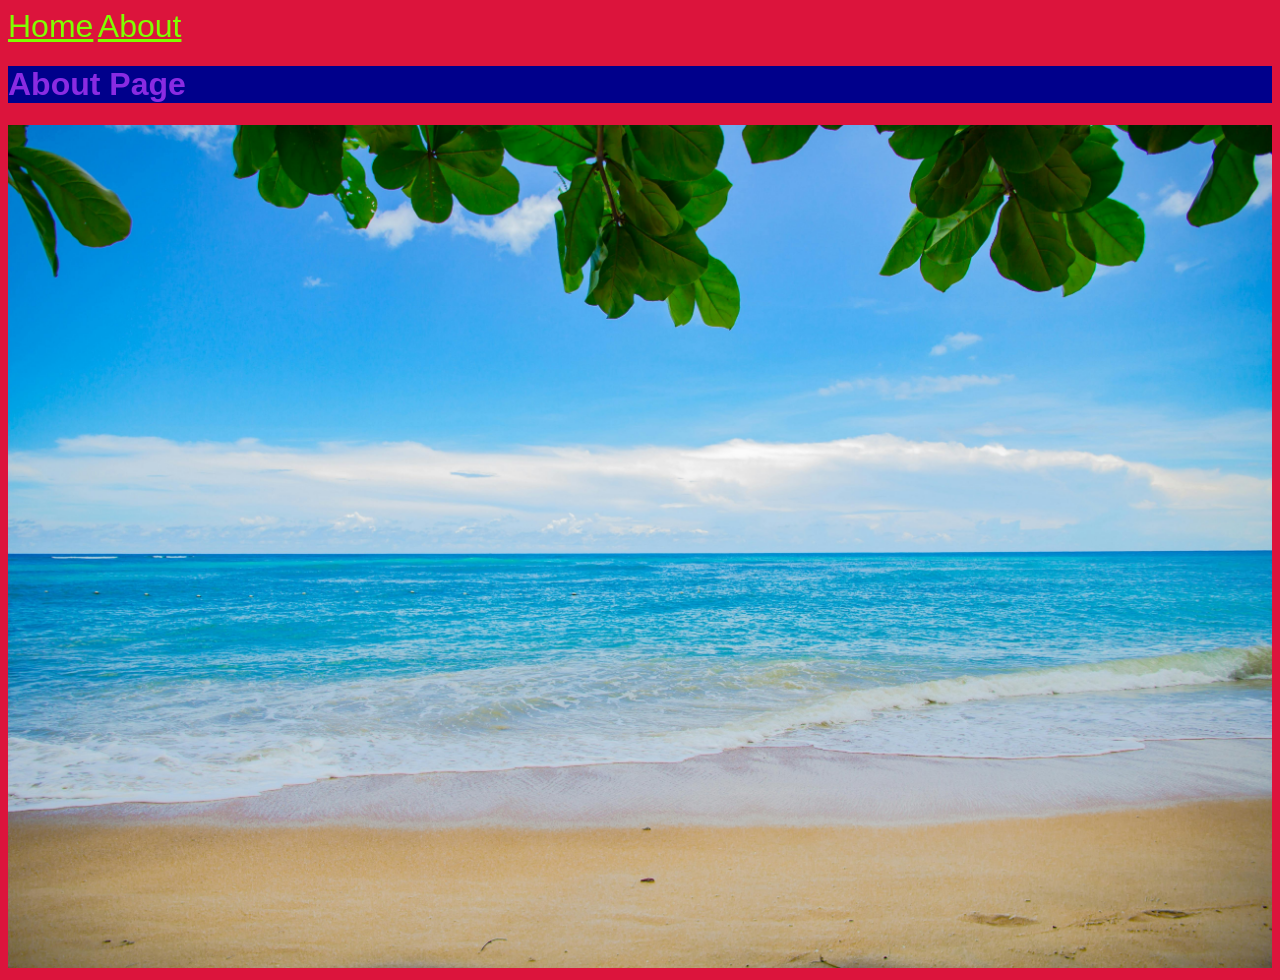
==== about.html @ 1d5d495c "latest update" ====
<!DOCTYPE html>
<html lang="en">

<head>
    <meta charset="UTF-8">
    <meta name="viewport" content="width=device-width, initial-scale=1.0">
    <title>About Page</title>
    <link rel="icon" href="icon.webp">
    <link rel="stylesheet" href="styles.css">

</head>

<body>
    <nav>
        <a href="index.html">Home</a>
        <a href="about.html">About</a>
    </nav>
    <h1>About Page</h1>
    <img class="about image" src=beach.jpg alt="beach"> 
</body>

</html>
---- styles.css ----
body{
    background-color: crimson;
    color: rgb(255, 204, 0);
    font-family: comic-reilief, Comic-Neue,comic-sans, sans-serif;
}
a{
    font-size: 200%;
}
a:link{
    color: chartreuse;
 } 
 
 a:visited{
    color: rgb(255, 255, 255);
}
 a:hover{
    color: black;
}
 a:active{
    color: darkgoldenrod;
 }
 h1{
    color: blueviolet;
    font-size: 200%;
    background-color: darkblue;
 }
 img{
    max-width: 100%
 }
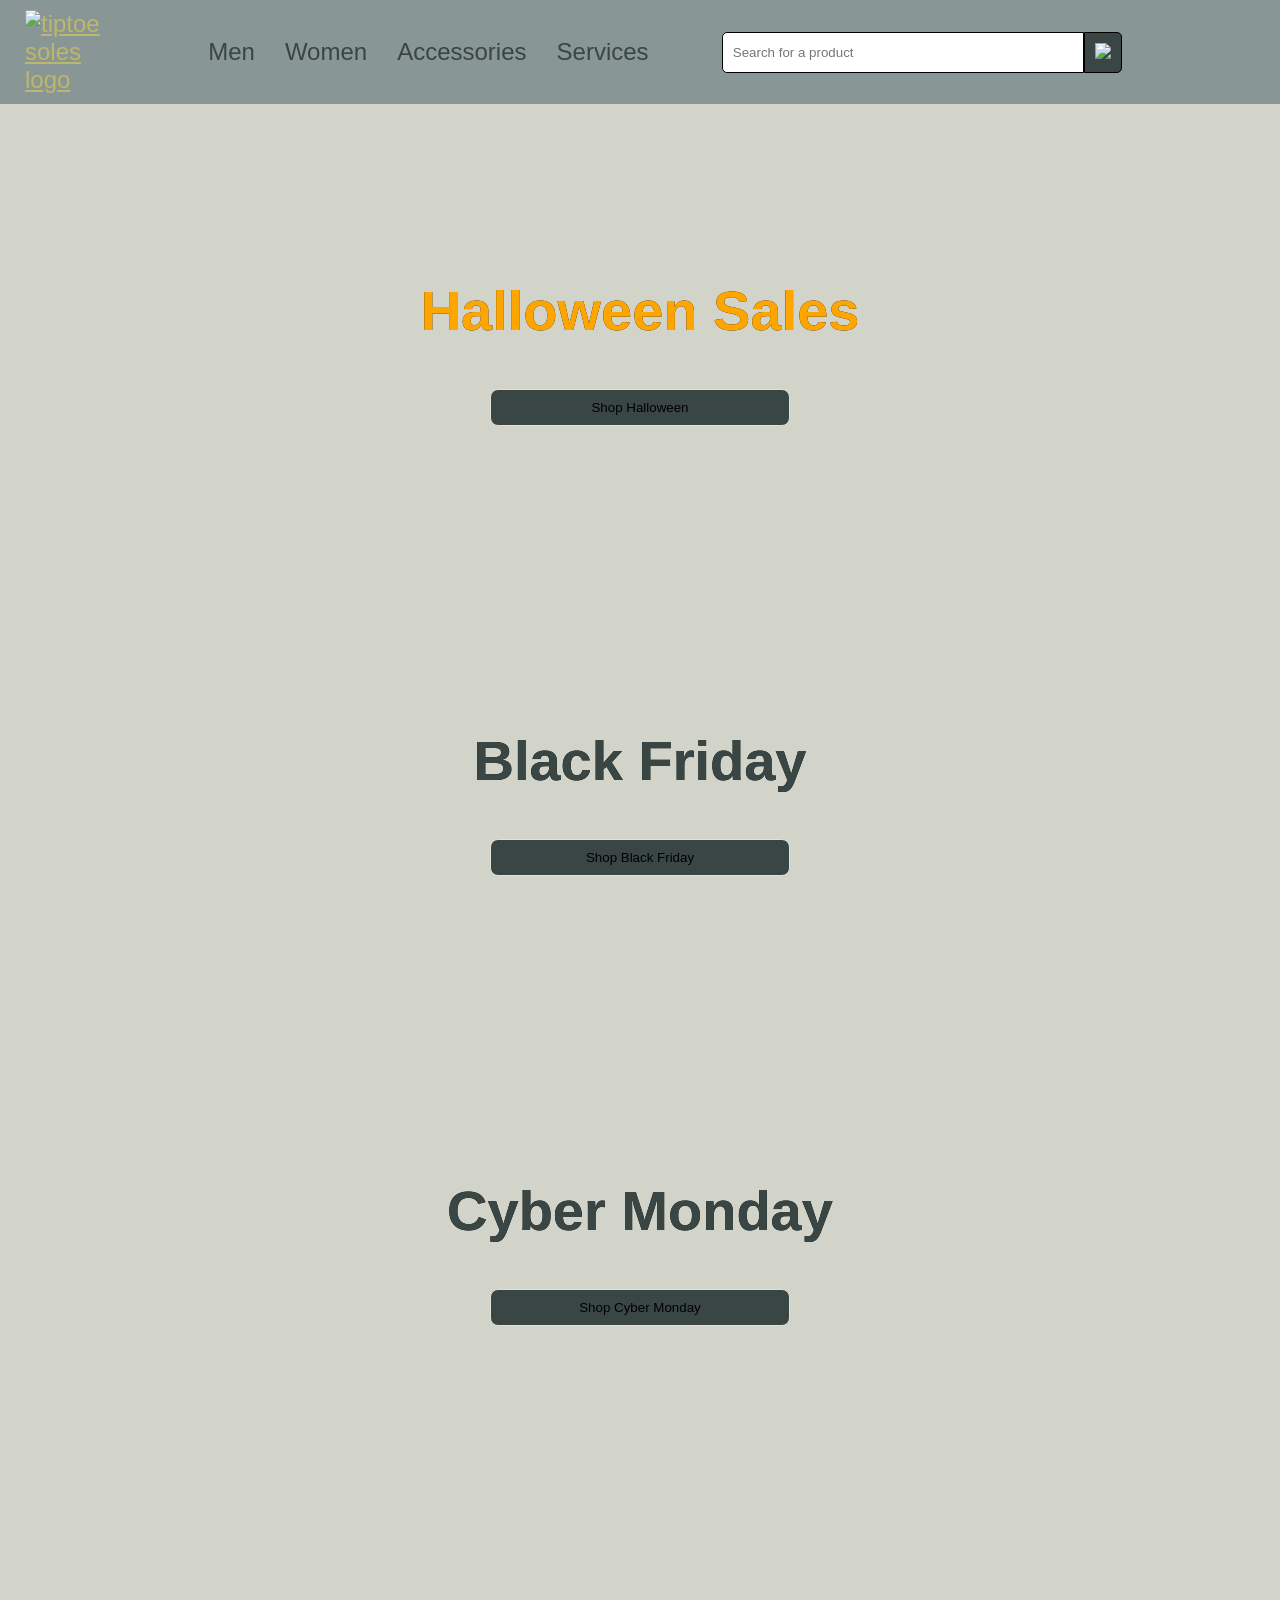
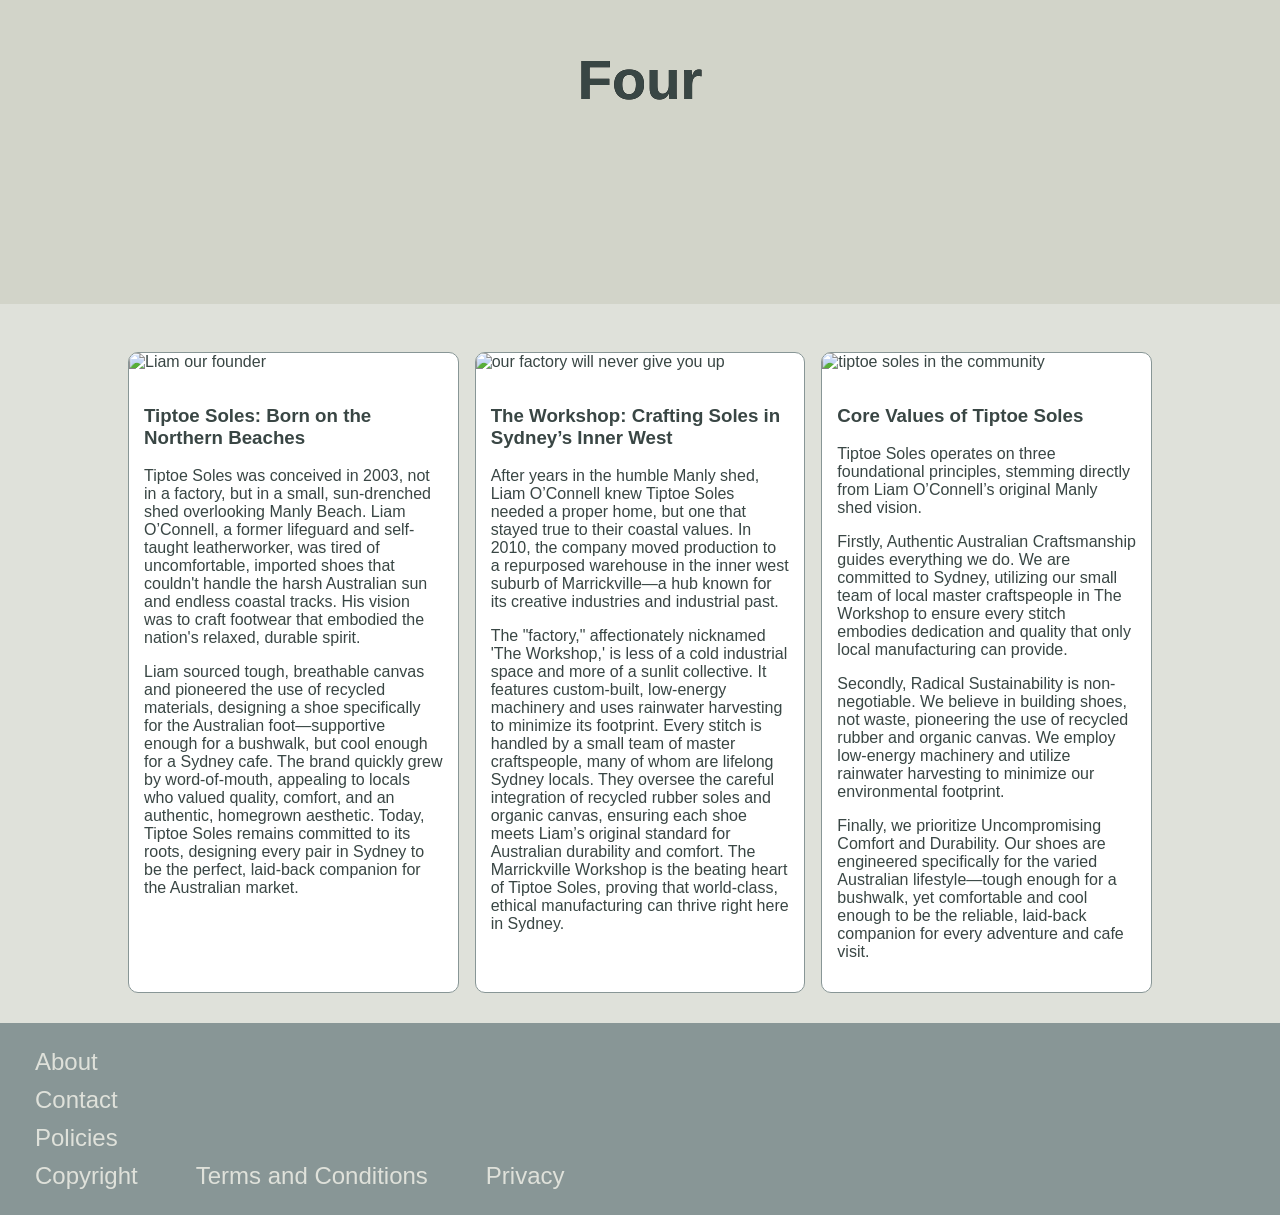
==== commit badbf125: "catch up" ====
--- a/about.html
+++ b/about.html
@@ -2,21 +2,168 @@
 <html lang="en">
 
 <head>
-    <meta charset="UTF-8">
-    <meta name="viewport" content="width=device-width, initial-scale=1.0">
-    <title>About Page</title>
-    <link rel="icon" href="icon.webp">
+    <title>About Tiptoe Soles</title>
+    <link rel="icon" href="images/TipToe Soles_Logo.png">
     <link rel="stylesheet" href="styles.css">
-
+    <link rel="stylesheet" href="responsive.css">
+    <link rel="stylesheet" href="https://cdnjs.cloudflare.com/ajax/libs/font-awesome/7.0.1/css/all.min.css"
+        integrity="sha512-2SwdPD6INVrV/lHTZbO2nodKhrnDdJK9/kg2XD1r9uGqPo1cUbujc+IYdlYdEErWNu69gVcYgdxlmVmzTWnetw=="
+        crossorigin="anonymous" referrerpolicy="no-referrer" />
+    <link rel="stylesheet" href="https://unpkg.com/flickity@2/dist/flickity.min.css">
+    <meta name="viewport" content="width=device-width,initial-scale=1">
+    <script src="script.js"></script>
+    <script src="https://unpkg.com/flickity@2/dist/flickity.pkgd.min.js"></script>
 </head>
 
 <body>
-    <nav>
-        <a href="index.html">Home</a>
-        <a href="about.html">About</a>
-    </nav>
-    <h1>About Page</h1>
-    <img class="about image" src=beach.jpg alt="beach"> 
+    <header class="page-header">
+        <button class="nav-button" id="menu-button">
+            <img src="images/burger.svg">
+        </button>
+        <a href="index.html" class="logo-link">
+            <img class="logo" src="images/TipToe_Soles_Logo.png" alt="tiptoe soles logo">
+        </a>
+        <!-- category menu -->
+        <nav class="navigation" id="main">
+            <a href="men.html">Men</a>
+            <a href="women.html">Women</a>
+            <a href="accessories.html">Accessories</a>
+            <a href="services.html">Services</a>
+        </nav>
+        <!-- search form -->
+        <form id="search" method="get" action="/formdata">
+            <input type="search" name="keywords" id="keywords" placeholder="Search for a product">
+            <button type="submit">
+                <img src="images/search-icon.svg">
+            </button>
+        </form>
+        <nav class="navigation" id="user-nav">
+            <a href="account.html">
+                <i class="fa-solid fa-user"></i>
+                <span class="sr-only">Account</span>
+            </a>
+            <a href="wishlist.html">
+                <i class="fa-solid fa-heart"></i>
+                <span class="sr-only">Wishlist</span>
+            </a>
+            <a href="cart.html">
+                <i class="fa-solid fa-bag-shopping"></i>
+                <span class="sr-only">Shopping Bag</span>
+            </a>
+        </nav>
+    </header>
+    <!-- banner -->
+    <div class="main-carousel" data-flickity='{ "cellAlign": "left", "contain": true }'>
+        <div class="slide">
+            <h2>Halloween Sales</h2>
+            <button>Shop Halloween</button>
+        </div>
+        <div class="slide">
+            <h2>Black Friday</h2>
+            <button>Shop Black Friday</button>
+        </div>
+        <div class="slide">
+            <h2>Cyber Monday</h2>
+            <button>Shop Cyber Monday</button>
+        </div>
+        <div class="slide">
+            <h2>Four</h2>
+        </div>
+    </div>
+    <main class="main-content">
+        <div class="card-container contact">
+            <div class="card">
+                <img src="images/Liam.png" alt="Liam our founder">
+                <div class="card-content">
+                    <h3>Tiptoe Soles: Born on the Northern Beaches</h3>
+
+                    <p>Tiptoe Soles was conceived in 2003, not in a factory, but in a small, sun-drenched shed
+                        overlooking Manly Beach. Liam O’Connell, a former lifeguard and self-taught leatherworker, was
+                        tired of uncomfortable, imported shoes that couldn't handle the harsh Australian sun and endless
+                        coastal tracks. His vision was to craft footwear that embodied the nation's relaxed, durable
+                        spirit.</p>
+
+                    <p>Liam sourced tough, breathable canvas and pioneered the use of recycled materials, designing a
+                        shoe specifically for the Australian foot—supportive enough for a bushwalk, but cool enough for
+                        a Sydney cafe. The brand quickly grew by word-of-mouth, appealing to locals who valued quality,
+                        comfort, and an authentic, homegrown aesthetic. Today, Tiptoe Soles remains committed to its
+                        roots, designing every pair in Sydney to be the perfect, laid-back companion for the Australian
+                        market.</p>
+                </div>
+            </div>
+            <div class="card">
+                <img src="images/Factory.png" alt="our factory will never give you up">
+                <div class="card-content">
+                    <h3>The Workshop: Crafting Soles in Sydney’s Inner West</h3>
+
+                    <p>After years in the humble Manly shed, Liam O’Connell knew Tiptoe Soles needed a proper home, but
+                        one that stayed true to their coastal values. In 2010, the company moved production to a
+                        repurposed warehouse in the inner west suburb of Marrickville—a hub known for its creative
+                        industries and industrial past.</p>
+
+                    <p>The "factory," affectionately nicknamed 'The Workshop,' is less of a cold industrial space and
+                        more of a sunlit collective. It features custom-built, low-energy machinery and uses rainwater
+                        harvesting to minimize its footprint. Every stitch is handled by a small team of master
+                        craftspeople, many of whom are lifelong Sydney locals. They oversee the careful integration of
+                        recycled rubber soles and organic canvas, ensuring each shoe meets Liam’s original standard for
+                        Australian durability and comfort. The Marrickville Workshop is the beating heart of Tiptoe
+                        Soles, proving that world-class, ethical manufacturing can thrive right here in Sydney.</p>
+                </div>
+            </div>
+            <div class="card">
+                <img src="images/Community.png" alt="tiptoe soles in the community">
+                <div class="card-content">
+                    <h3>Core Values of Tiptoe Soles</h3>
+
+                    <p>Tiptoe Soles operates on three foundational principles, stemming directly from Liam O’Connell’s
+                        original Manly shed vision.</p>
+
+                    <p>Firstly, Authentic Australian Craftsmanship guides everything we do. We are committed to Sydney,
+                        utilizing our small team of local master craftspeople in The Workshop to ensure every stitch
+                        embodies dedication and quality that only local manufacturing can provide.</p>
+
+                    <p>Secondly, Radical Sustainability is non-negotiable. We believe in building shoes, not waste,
+                        pioneering the use of recycled rubber and organic canvas. We employ low-energy machinery and
+                        utilize rainwater harvesting to minimize our environmental footprint.</p>
+
+                    <p>Finally, we prioritize Uncompromising Comfort and Durability. Our shoes are engineered
+                        specifically for the varied Australian lifestyle—tough enough for a bushwalk, yet comfortable
+                        and cool enough to be the reliable, laid-back companion for every adventure and cafe visit.</p>
+                </div>
+
+            </div>
+        </div>
+    </main>
+    <footer class="main-footer">
+        <nav class="footer-nav">
+            <a href="about.html">About</a>
+            <a href="contact.html">Contact</a>
+            <a href="#">Policies</a>
+        </nav>
+        <nav class="social-nav">
+            <a href="https://facebook.com">
+                <i class="fa-brands fa-facebook"></i>
+                <span class="sr-only">Facebook</span>
+            </a>
+            <a href="https://instagram.com">
+                <i class="fa-brands fa-square-instagram"></i>
+                <span class="sr-only">Facebook</span>
+            </a>
+            <a href="https://tiktok.com">
+                <i class="fa-brands fa-tiktok"></i>
+                <span class="sr-only">TikTok</span>
+            </a>
+            <a href="https://linkedin.com">
+                <i class="fa-brands fa-linkedin"></i>
+                <span class="sr-only">LinkedIn</span>
+            </a>
+        </nav>
+        <nav class="legal-nav">
+            <a href="#">Copyright</a>
+            <a href="#">Terms and Conditions</a>
+            <a href="#">Privacy</a>
+        </nav>
+    </footer>
 </body>
 
 </html>
--- a/styles.css
+++ b/styles.css
@@ -1,30 +1,241 @@
-body{
-    background-color: crimson;
-    color: rgb(255, 204, 0);
-    font-family: comic-reilief, Comic-Neue,comic-sans, sans-serif;
-}
-a{
-    font-size: 200%;
-}
-a:link{
+:root {
+    --alabaster: hsla(77, 11%, 87%, 1);
+    --timberwolf: hsla(70, 12%, 81%, 1);
+    --ash-gray: hsla(98, 6%, 73%, 1);
+    --cadet-gray: hsla(180, 6%, 56%, 1);
+    --hookers-green: hsla(169, 10%, 25%, 1);
+    color-scheme: light dark;
+}
+
+body {
+    background-color: var(--alabaster);
+    color: var(--hookers-green);
+    font-family: Arial, Helvetica, sans-serif;
+    margin: 0px;
+    min-height: 100vh;
+    display: grid;
+    grid-template-rows: auto auto 1fr auto;
+}
+
+a {
+    font-size: 150%;
+}
+
+a:link {
+    color: darkkhaki;
+}
+
+a:visited {
+    color: #f97ed0;
+}
+
+a:hover {
+    color: white;
+}
+
+a:active {
     color: chartreuse;
- } 
- 
- a:visited{
-    color: rgb(255, 255, 255);
-}
- a:hover{
-    color: black;
-}
- a:active{
-    color: darkgoldenrod;
- }
- h1{
-    color: blueviolet;
-    font-size: 200%;
-    background-color: darkblue;
- }
- img{
-    max-width: 100%
- }
- +}
+
+h1 {
+    color: beige;
+    background-color: black;
+}
+
+img {
+    max-width: 100%;
+}
+
+.home-image {
+    width: 500px;
+    margin: auto;
+    display: block;
+}
+
+.about-image {
+    width: 700px;
+    margin: auto;
+    display: block;
+}
+
+/* header for page */
+.page-header {
+    display: flex;
+    flex-direction: row;
+    justify-content: space-between;
+    align-items: center;
+    background-color: var(--cadet-gray);
+    flex-wrap: wrap;
+    padding-left: 15px;
+    padding-right: 15px;
+}
+
+.logo {
+    max-width: 100px;
+    min-width: 30px;
+    padding: 10px;
+}
+
+.navigation {
+    display: flex;
+    flex-direction: row;
+    flex-wrap: wrap;
+    gap: 10px;
+}
+
+.navigation a {
+    color: var(--hookers-green);
+    text-decoration: none;
+    padding: 10px;
+}
+.navigation a:hover {
+    color: var(--alabaster);
+}
+
+.nav-button {
+    background-color: transparent;
+    width: 44px;
+    height: 44px;
+    border-style: solid;
+    border-color: var(--alabaster);
+    border-radius: 5px;
+    display: none;
+}
+
+.nav-button img {
+    width: 40px;
+}
+
+#search {
+    display: flex;
+    flex-direction: row;
+    min-width: 400px;
+    max-width: 100%;
+}
+
+#search input {
+    padding: 10px;
+    border: solid 1px;
+    border-radius: 5px 0px 0px 5px;
+    flex: 1;
+}
+
+#search button {
+    padding: 10px;
+    border: solid 1px;
+    background-color: var(--hookers-green);
+    border-radius: 0px 5px 5px 0px;
+}
+
+.sr-only {
+    position: absolute;
+    left: -10000px;
+    top: auto;
+    width: 1px;
+    height: 1px;
+    overflow: hidden;
+}
+
+/* -------------- carousel ----------------- */
+.slide {
+    width: 100vw;
+    display: flex;
+    flex-direction: column;
+    justify-content: center;
+    align-items: center;
+    min-height: 50vh;
+    background-color: var(--timberwolf);
+    background-size: cover;
+    background-position: center;
+}
+.slide h2 {
+    font-size: 3.5em;
+    text-shadow: 0px 0px 0px black;
+    /* color: white; */
+}
+.slide button {
+    padding: 10px;
+    background-color: var(--hookers-green);
+    min-width: 300px;
+    border: solid 1px var(--alabaster);
+    border-radius: 8px;
+}
+.slide:nth-child(1) {
+    background-image: url("images/slides/pexels-ifreestock-619418.jpg") ;
+    color: orange;
+}
+
+nav a {
+    text-decoration: none;
+}
+
+.main-footer {
+    display: flex;
+    flex-flow: row wrap;
+    justify-content: space-between;
+    background-color: var(--cadet-gray);
+    padding: 20px 30px;
+    margin-top: 30px;
+}
+.footer-nav {
+    display: flex;
+    flex-direction: column;
+}
+.footer-nav a, .social-nav a, .legal-nav a {
+    color: var(--alabaster);
+    padding: 5px;
+}
+.social-nav {
+    display: flex;
+    flex-direction: row;
+    gap: 20px;
+    font-size: 120%;
+}
+.legal-nav {
+    min-width: 100%;
+    display: flex;
+    flex-direction: row;
+    gap: 3em;
+}
+
+/* content */
+.card-container {
+    display: flex;
+    flex-direction: row;
+    gap: 1em;
+}
+.card img {
+    max-width: 100%;
+}
+.card-content {
+    padding: 15px;
+}
+.card {
+    flex: 1;
+    background-color: white;
+    border: 1px solid var(--cadet-gray);
+    border-radius: 10px;
+    overflow: hidden;
+}
+.card button {
+    min-width: 100%;
+    padding: 12px;
+    border: 1px solid var(--cadet-gray);
+    border-radius: 5px;
+}
+.main-content {
+    margin-top: 3em;
+    margin-left: auto;
+    margin-right: auto;
+    max-width: 80vw;
+}
+.banner2 {
+    min-height: 25vh;
+    display: flex;
+    flex-direction: column;
+    justify-content: center;
+    align-items: center;
+    /* background: linear-gradient( 45deg,brown,yellow,green ); */
+    background: radial-gradient(circle,brown,yellow);
+    margin-top: 1em;
+}
--- a/responsive.css
+++ b/responsive.css
@@ -0,0 +1,68 @@
+@media screen and (max-width: 480px) {
+    .logo {
+        max-width:40px;
+    }
+    .logo-link {
+        align-self: flex-start;
+    }
+    .page-header {
+        justify-content: flex-start;
+        padding-left: 5px;
+        padding-right: 5px;
+        position: relative;
+    }
+    .nav-button {
+        display: block;
+    }
+    #search {
+        min-width: 50px;
+        /* max-width: 170px; */
+        flex: 1;
+    }
+    #search input {
+        max-width: 100%;
+    }
+    #search button {
+        display: none;
+    }
+    #main {
+        order: 3;
+        flex-direction: column;
+        max-height: 0px;
+        overflow: hidden;
+        width: 100%;
+        transition: max-height 0.5s;
+        flex-wrap: nowrap;
+        position: absolute;
+        top: 100%;
+        left: 0px;
+        background-color: var(--cadet-gray);
+        z-index: 999;
+    }
+    #main.open {
+        max-height: 50vh;
+    }
+    #user-nav a:nth-child(1) {
+        display: none;
+    }
+    #user-nav {
+        gap: 5px;
+        font-size: 0.7em;
+    }
+    #user-nav a {
+        padding: 5px;
+    }
+    .main-content {
+        max-width: 100vw;
+    }
+    .card {
+        min-width: 30vw;
+        flex-shrink: 0;
+    }
+    .card-container {
+        min-width: 170vw;
+    }
+    .scrollbox {
+        overflow-x: scroll;
+    }
+}
